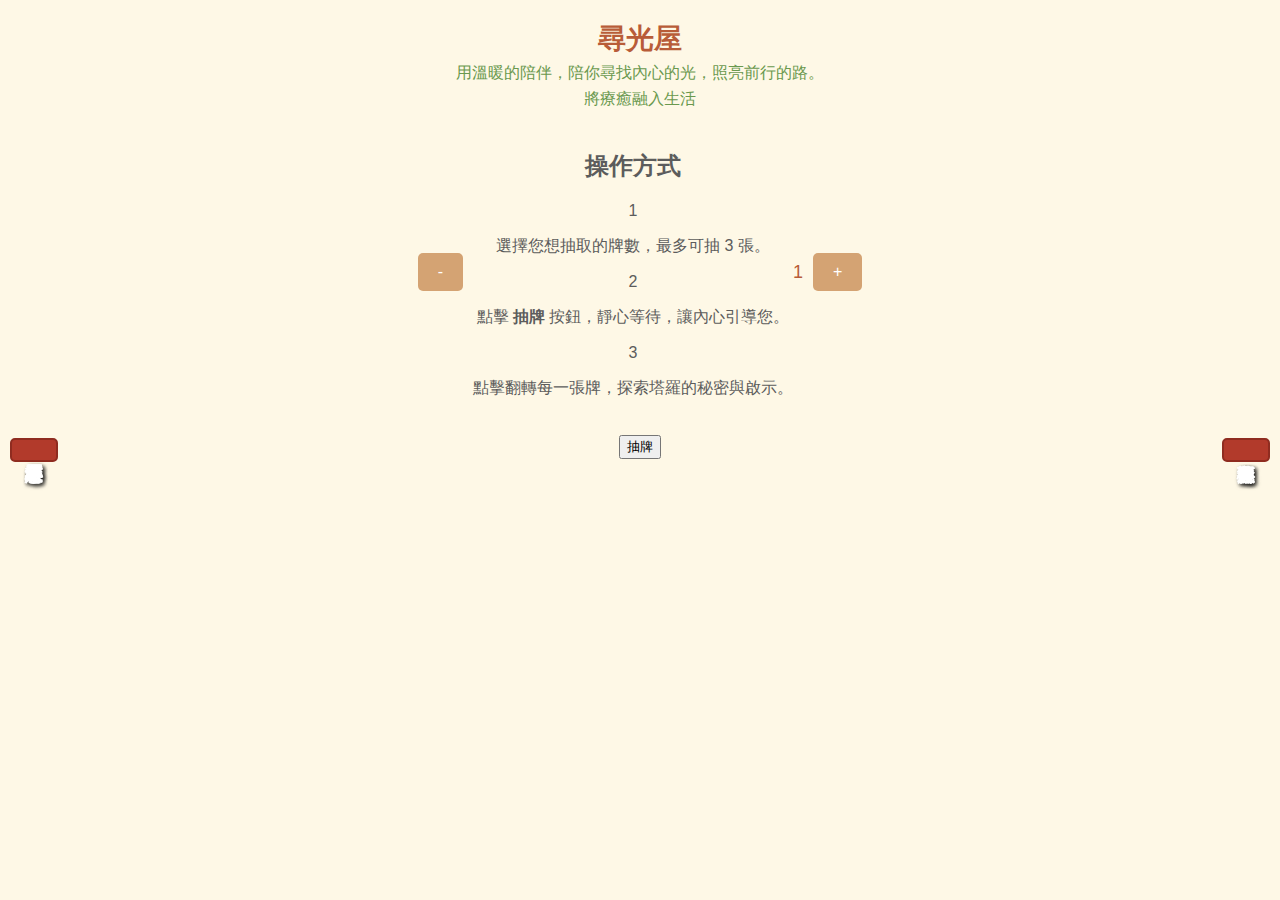
==== index.html @ f4eba623 "Update index.html" ====
<!DOCTYPE html>
<html lang="en">
<head>
  <meta charset="UTF-8">
  <meta name="viewport" content="width=device-width, initial-scale=1.0">
  <title>尋光屋 - 線上塔羅牌抽牌</title>
  <link rel="stylesheet" href="style.css">
</head>
<body>
  <!-- 頂部 Slogan -->
  <div class="slogan">
    <h1>尋光屋</h1>
    <p>用溫暖的陪伴，陪你尋找內心的光，照亮前行的路。</p>
    <p>將療癒融入生活</p>
  </div>

  <!-- 春聯樣式 -->
  <div class="spring-couplet">
    <div class="left-couplet">解惑塔羅療心靈</div>
    <div class="right-couplet">命運驚喜藏心裡</div>
  </div>

  <!-- 抽牌控制與卡片 -->
  <div id="control">
    <button id="decreaseBtn">-</button>
    <!-- 操作方式區塊 -->
<div class="instruction">
  <h2>操作方式</h2>
  <div class="steps">
    <div class="step">
      <span class="step-number">1</span>
      <p>選擇您想抽取的牌數，最多可抽 3 張。</p>
    </div>
    <div class="step">
      <span class="step-number">2</span>
      <p>點擊 <strong>抽牌</strong> 按鈕，靜心等待，讓內心引導您。</p>
    </div>
    <div class="step">
      <span class="step-number">3</span>
      <p>點擊翻轉每一張牌，探索塔羅的秘密與啟示。</p>
    </div>
  </div>
</div>
    <span id="cardCount">1</span>
    <button id="increaseBtn">+</button>
  </div>
  <button id="shuffleBtn">抽牌</button>
  <div id="cardContainer"></div>

  <script src="app.js"></script>
</body>
</html>
---- style.css ----
/* 全局樣式 */
body {
  font-family: Arial, sans-serif;
  text-align: center;
  margin: 0;
  padding: 0;
  background-color: #fef8e6; /* 柔和奶黃色背景 */
  overflow-x: hidden; /* 禁止水平滾動 */
  color: #5c5c5c; /* 不飽和的灰棕色文字 */
}

/* 頂部 Slogan */
.slogan {
  margin-top: 20px;
  margin-bottom: 20px;
}

.slogan h1 {
  font-size: 28px;
  color: #b85c38; /* 柔和的磚紅色標題 */
  margin: 0;
}

.slogan p {
  font-size: 16px;
  color: #6a994e; /* 深綠色文字，增添生機 */
  margin: 5px 0;
}

/* 春聯樣式 */
.spring-couplet {
  position: fixed; /* 固定位置 */
  top: 50%;
  left: 0;
  right: 0;
  display: flex;
  justify-content: space-between;
  transform: translateY(-50%);
  pointer-events: none; /* 防止點擊干擾 */
  z-index: 10; /* 保證在最上層 */
}

.spring-couplet .left-couplet,
.spring-couplet .right-couplet {
  writing-mode: vertical-rl; /* 垂直文字排列 */
  font-size: 18px;
  font-weight: bold;
  color: white;
  background-color: #b23a2b; /* 質感紅色背景 */
  padding: 10px;
  border: 2px solid #8f2c20; /* 深紅色邊框 */
  border-radius: 5px;
  font-family: "KaiTi", "STKaiti", cursive; /* 使用毛筆字體 */
  text-shadow: 2px 2px 4px rgba(0, 0, 0, 0.5); /* 添加文字陰影 */
}

.spring-couplet .left-couplet {
  margin-left: 10px;
}

.spring-couplet .right-couplet {
  margin-right: 10px;
}

/* 抽牌控制樣式 */
#control {
  display: flex;
  justify-content: center;
  align-items: center;
  margin: 20px 0;
}

#control button {
  padding: 10px 20px;
  font-size: 16px;
  cursor: pointer;
  background-color: #d4a373; /* 奶茶色背景 */
  color: white; /* 白色文字 */
  border: none; /* 移除邊框 */
  border-radius: 5px; /* 圓角樣式 */
  margin: 0 10px;
  transition: background-color 0.3s ease, transform 0.2s ease;

  /* 強制覆蓋瀏覽器預設樣式 */
  -webkit-appearance: none; /* 移除 Safari 預設按鈕樣式 */
  appearance: none; /* 通用按鈕樣式移除 */
  box-shadow: none; /* 清除陰影 */
}

#control button:hover {
  background-color: #c48c5a; /* 更深的奶茶色互動效果 */
  transform: scale(1.05);
}

#decreaseBtn,
#increaseBtn {
  background-color: #f4b183; /* 柔和橙色背景 */
  color: #ffffff; /* 白色文字 */
  border: none; /* 移除邊框 */
  border-radius: 5px; /* 圓角 */
  transition: background-color 0.3s ease, transform 0.2s ease;
}

#decreaseBtn:hover,
#increaseBtn:hover {
  background-color: #e08f5a; /* 深橙色互動效果 */
  transform: scale(1.05);
}

#cardCount {
  font-size: 18px;
  color: #b85c38; /* 磚紅色文字 */
}

/* 卡片容器 */
#cardContainer {
  display: flex;
  flex-wrap: wrap;
  justify-content: center;
  margin: 20px auto;
  max-width: 90%; /* 限制卡片區域寬度 */
  padding: 20px;
  overflow-y: auto; /* 添加垂直滾動條 */
  gap: 10px; /* 卡片之間的間距 */
}

/* 卡片樣式 */
.card {
  width: 100px;
  height: 150px;
  position: relative;
  perspective: 1000px; /* 保留翻牌效果 */
}

.card-inner {
  width: 100%;
  height: 100%;
  position: absolute;
  transform-style: preserve-3d;
  transition: transform 0.6s ease-in-out;
}

.card.flipped .card-inner {
  transform: rotateY(180deg); /* 翻牌動畫 */
}

.card-front,
.card-back {
  width: 100%;
  height: 100%;
  position: absolute;
  backface-visibility: hidden;
  border-radius: 5px;
  box-shadow: 0 4px 8px rgba(0, 0, 0, 0.2); /* 卡片陰影 */
}

.card-front {
  transform: rotateY(180deg);
  background-color: #ffffff; /* 白色背景 */
  border: 2px solid #d4a373; /* 奶茶色邊框 */
}

.card-front img {
  width: 100%;
  height: 100%;
  object-fit: contain;
  border-radius: 5px;
}

.card-back {
  background-image: url('cards/back.jpeg');
  background-size: cover;
  background-position: center;
  background-color: #b85c38; /* 磚紅色背景 */
  border: 2px solid #8f2c20; /* 深紅色邊框 */
  border-radius: 5px;
  box-shadow: 0 4px 8px rgba(0, 0, 0, 0.2); /* 卡片陰影 */
}

/* 響應式設計 */
@media (max-width: 768px) {
  .slogan h1 {
    font-size: 24px;
  }

  .slogan p {
    font-size: 14px;
  }

  .spring-couplet .left-couplet,
  .spring-couplet .right-couplet {
    font-size: 16px;
    padding: 8px;
  }

  .card {
    width: 80px;
    height: 120px;
  }

  #control button {
    font-size: 14px;
    padding: 8px 16px;
  }
}

@media (max-width: 480px) {
  .slogan h1 {
    font-size: 20px;
  }

  .slogan p {
    font-size: 12px;
  }

  .spring-couplet .left-couplet,
  .spring-couplet .right-couplet {
    font-size: 14px;
    padding: 6px;
  }

  .card {
    width: 70px;
    height: 105px;
  }

  #control button {
    font-size: 12px;
    padding: 6px 12px;
  }
}
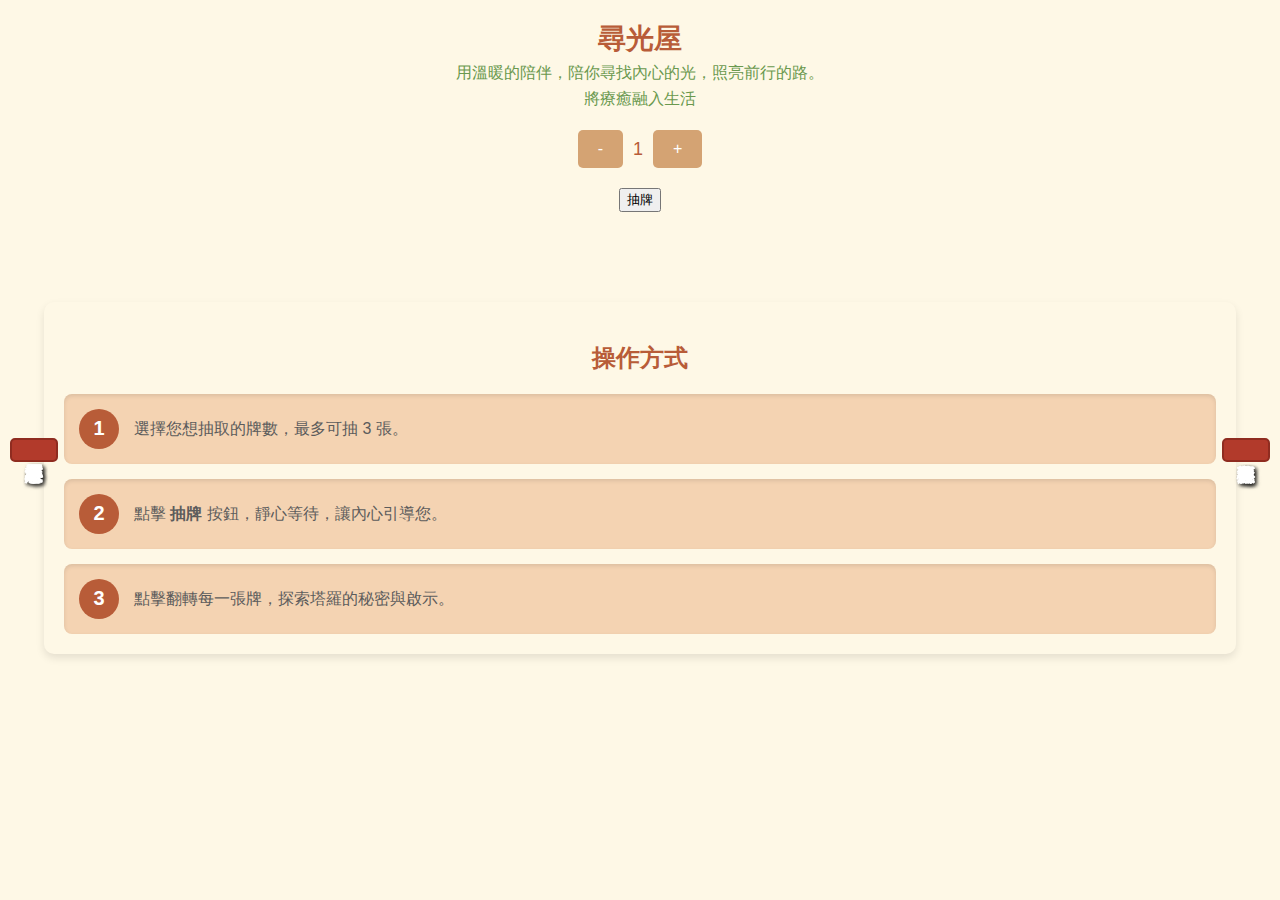
==== commit b104f1c8: "Update index.html" ====
--- a/index.html
+++ b/index.html
@@ -23,7 +23,13 @@
   <!-- 抽牌控制與卡片 -->
   <div id="control">
     <button id="decreaseBtn">-</button>
-    <!-- 操作方式區塊 -->
+    <span id="cardCount">1</span>
+    <button id="increaseBtn">+</button>
+  </div>
+  <button id="shuffleBtn">抽牌</button>
+  <div id="cardContainer"></div>
+
+<!-- 操作方式區塊 -->
 <div class="instruction">
   <h2>操作方式</h2>
   <div class="steps">
@@ -41,12 +47,7 @@
     </div>
   </div>
 </div>
-    <span id="cardCount">1</span>
-    <button id="increaseBtn">+</button>
-  </div>
-  <button id="shuffleBtn">抽牌</button>
-  <div id="cardContainer"></div>
-
+  
   <script src="app.js"></script>
 </body>
 </html>
--- a/style.css
+++ b/style.css
@@ -20,7 +20,61 @@
   color: #b85c38; /* 柔和的磚紅色標題 */
   margin: 0;
 }
-
+/* 操作方式區塊 */
+.instruction {
+  background-color: #fef8e6; /* 柔和奶黃色背景 */
+  padding: 20px;
+  margin: 30px auto;
+  border-radius: 10px;
+  box-shadow: 0 4px 8px rgba(0, 0, 0, 0.1); /* 添加柔和陰影 */
+  max-width: 90%;
+  text-align: left;
+}
+
+.instruction h2 {
+  font-size: 24px;
+  color: #b85c38; /* 磚紅色標題 */
+  text-align: center;
+  margin-bottom: 20px;
+  font-weight: bold;
+}
+
+.steps {
+  display: flex;
+  flex-direction: column;
+  gap: 15px;
+}
+
+.step {
+  display: flex;
+  align-items: center;
+  gap: 15px;
+  padding: 15px;
+  background-color: #f4d3b2; /* 奶茶色背景 */
+  border-radius: 8px;
+  box-shadow: inset 0 2px 4px rgba(0, 0, 0, 0.1); /* 內嵌陰影增添層次 */
+}
+
+.step-number {
+  display: inline-flex;
+  justify-content: center;
+  align-items: center;
+  width: 40px;
+  height: 40px;
+  font-size: 20px;
+  font-weight: bold;
+  color: #ffffff;
+  background-color: #b85c38; /* 磚紅色圓形 */
+  border-radius: 50%; /* 圓形設計 */
+  flex-shrink: 0;
+}
+
+.step p {
+  font-size: 16px;
+  color: #5c5c5c; /* 不飽和的灰棕色文字 */
+  margin: 0;
+  line-height: 1.5;
+}
 .slogan p {
   font-size: 16px;
   color: #6a994e; /* 深綠色文字，增添生機 */
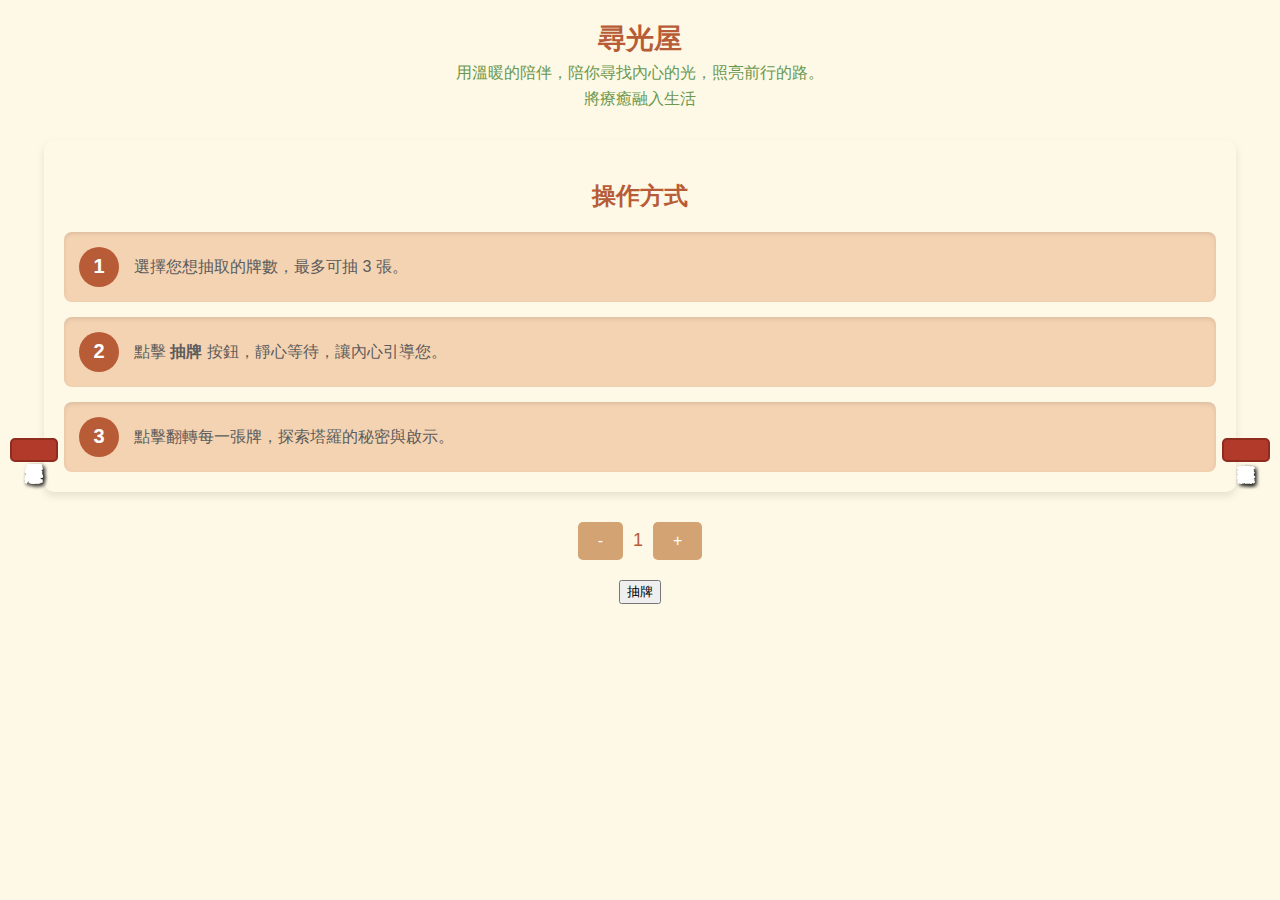
==== commit 8fec5511: "Update index.html" ====
--- a/index.html
+++ b/index.html
@@ -20,16 +20,7 @@
     <div class="right-couplet">命運驚喜藏心裡</div>
   </div>
 
-  <!-- 抽牌控制與卡片 -->
-  <div id="control">
-    <button id="decreaseBtn">-</button>
-    <span id="cardCount">1</span>
-    <button id="increaseBtn">+</button>
-  </div>
-  <button id="shuffleBtn">抽牌</button>
-  <div id="cardContainer"></div>
-
-<!-- 操作方式區塊 -->
+  <!-- 操作方式區塊 -->
 <div class="instruction">
   <h2>操作方式</h2>
   <div class="steps">
@@ -47,6 +38,15 @@
     </div>
   </div>
 </div>
+
+  <!-- 抽牌控制與卡片 -->
+  <div id="control">
+    <button id="decreaseBtn">-</button>
+    <span id="cardCount">1</span>
+    <button id="increaseBtn">+</button>
+  </div>
+  <button id="shuffleBtn">抽牌</button>
+  <div id="cardContainer"></div>
   
   <script src="app.js"></script>
 </body>
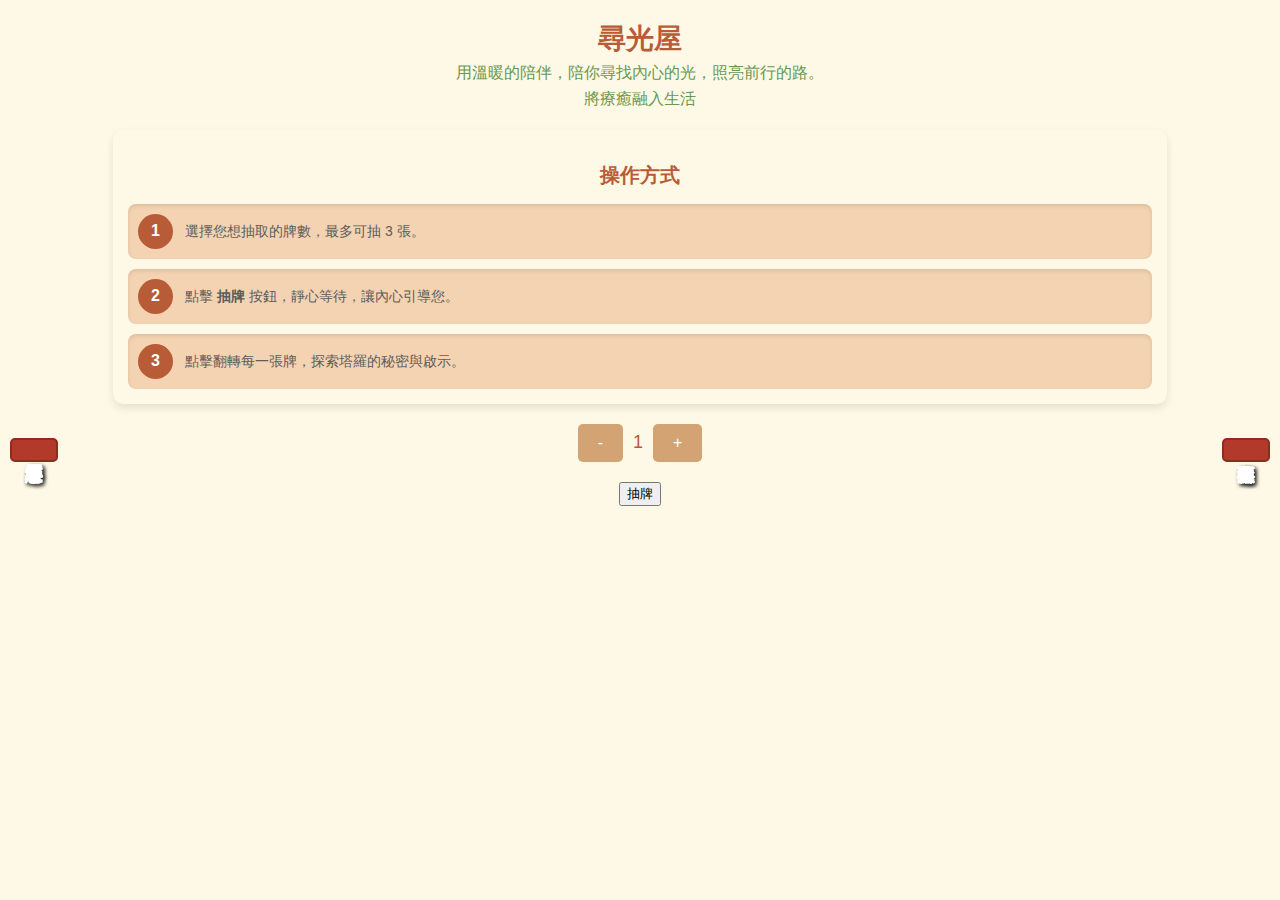
==== commit 93881ee0: "Update index.html" ====
--- a/index.html
+++ b/index.html
@@ -19,7 +19,6 @@
     <div class="left-couplet">解惑塔羅療心靈</div>
     <div class="right-couplet">命運驚喜藏心裡</div>
   </div>
-
   <!-- 操作方式區塊 -->
 <div class="instruction">
   <h2>操作方式</h2>
--- a/style.css
+++ b/style.css
@@ -283,3 +283,58 @@
     padding: 6px 12px;
   }
 }
+/* 操作方式區塊 */
+.instruction {
+  background-color: #fef8e6; /* 柔和奶黃色背景 */
+  padding: 15px; /* 減小內邊距 */
+  margin: 20px auto;
+  border-radius: 10px;
+  box-shadow: 0 4px 8px rgba(0, 0, 0, 0.1); /* 添加柔和陰影 */
+  max-width: 80%; /* 限制區塊寬度，避免過於寬大 */
+  text-align: left;
+}
+
+.instruction h2 {
+  font-size: 20px; /* 調整標題大小 */
+  color: #b85c38; /* 磚紅色標題 */
+  text-align: center;
+  margin-bottom: 15px; /* 縮小與內容的間距 */
+  font-weight: bold;
+}
+
+.steps {
+  display: flex;
+  flex-direction: column;
+  gap: 10px; /* 減小步驟之間的間距 */
+}
+
+.step {
+  display: flex;
+  align-items: center;
+  gap: 12px; /* 減小編號與文字的間距 */
+  padding: 10px; /* 減小內邊距 */
+  background-color: #f4d3b2; /* 奶茶色背景 */
+  border-radius: 8px;
+  box-shadow: inset 0 2px 4px rgba(0, 0, 0, 0.1); /* 內嵌陰影增添層次 */
+}
+
+.step-number {
+  display: inline-flex;
+  justify-content: center;
+  align-items: center;
+  width: 35px; /* 縮小編號圓形尺寸 */
+  height: 35px;
+  font-size: 16px; /* 縮小編號文字大小 */
+  font-weight: bold;
+  color: #ffffff;
+  background-color: #b85c38; /* 磚紅色圓形 */
+  border-radius: 50%; /* 圓形設計 */
+  flex-shrink: 0;
+}
+
+.step p {
+  font-size: 14px; /* 縮小文字大小 */
+  color: #5c5c5c; /* 不飽和的灰棕色文字 */
+  margin: 0;
+  line-height: 1.5;
+}
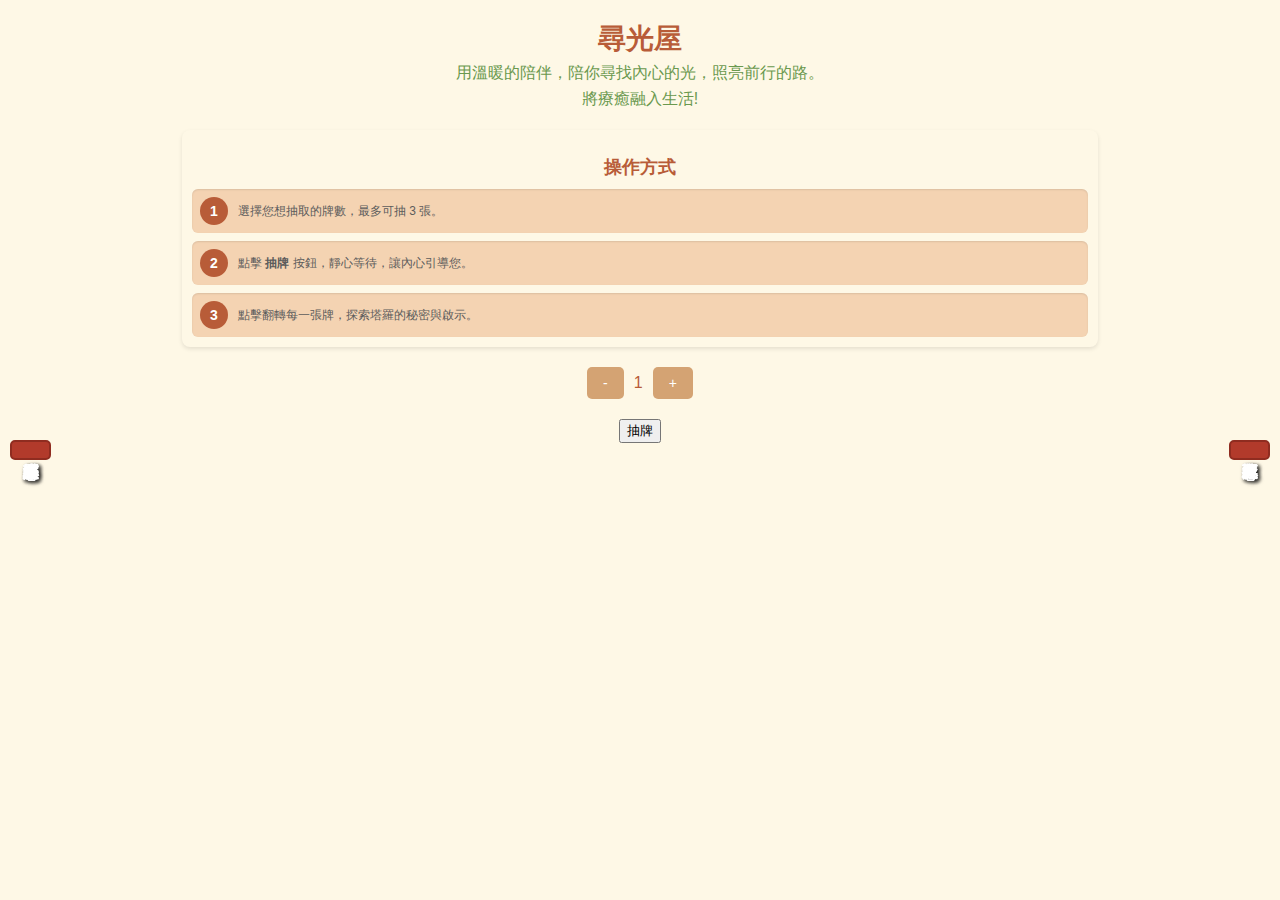
==== commit cccf6ab6: "Update index.html" ====
--- a/index.html
+++ b/index.html
@@ -11,7 +11,7 @@
   <div class="slogan">
     <h1>尋光屋</h1>
     <p>用溫暖的陪伴，陪你尋找內心的光，照亮前行的路。</p>
-    <p>將療癒融入生活</p>
+    <p>將療癒融入生活!</p>
   </div>
 
   <!-- 春聯樣式 -->
--- a/style.css
+++ b/style.css
@@ -20,48 +20,55 @@
   color: #b85c38; /* 柔和的磚紅色標題 */
   margin: 0;
 }
+
+.slogan p {
+  font-size: 16px;
+  color: #6a994e; /* 深綠色文字，增添生機 */
+  margin: 5px 0;
+}
+
 /* 操作方式區塊 */
 .instruction {
   background-color: #fef8e6; /* 柔和奶黃色背景 */
-  padding: 20px;
-  margin: 30px auto;
-  border-radius: 10px;
-  box-shadow: 0 4px 8px rgba(0, 0, 0, 0.1); /* 添加柔和陰影 */
-  max-width: 90%;
+  padding: 10px; /* 減小內邊距 */
+  margin: 15px auto; /* 減小外邊距 */
+  border-radius: 8px; /* 縮小圓角半徑 */
+  box-shadow: 0 2px 4px rgba(0, 0, 0, 0.1); /* 減小陰影效果 */
+  max-width: 70%; /* 進一步縮小區塊寬度 */
   text-align: left;
 }
 
 .instruction h2 {
-  font-size: 24px;
+  font-size: 18px; /* 縮小標題大小 */
   color: #b85c38; /* 磚紅色標題 */
   text-align: center;
-  margin-bottom: 20px;
+  margin-bottom: 10px; /* 縮小標題與內容的間距 */
   font-weight: bold;
 }
 
 .steps {
   display: flex;
   flex-direction: column;
-  gap: 15px;
+  gap: 8px; /* 縮小步驟之間的間距 */
 }
 
 .step {
   display: flex;
   align-items: center;
-  gap: 15px;
-  padding: 15px;
+  gap: 10px; /* 縮小編號與文字的間距 */
+  padding: 8px; /* 減小內邊距 */
   background-color: #f4d3b2; /* 奶茶色背景 */
-  border-radius: 8px;
-  box-shadow: inset 0 2px 4px rgba(0, 0, 0, 0.1); /* 內嵌陰影增添層次 */
+  border-radius: 6px; /* 縮小圓角 */
+  box-shadow: inset 0 1px 2px rgba(0, 0, 0, 0.1); /* 減弱陰影效果 */
 }
 
 .step-number {
   display: inline-flex;
   justify-content: center;
   align-items: center;
-  width: 40px;
-  height: 40px;
-  font-size: 20px;
+  width: 28px; /* 縮小編號圓形尺寸 */
+  height: 28px;
+  font-size: 14px; /* 縮小編號文字大小 */
   font-weight: bold;
   color: #ffffff;
   background-color: #b85c38; /* 磚紅色圓形 */
@@ -70,15 +77,10 @@
 }
 
 .step p {
-  font-size: 16px;
+  font-size: 12px; /* 縮小文字大小 */
   color: #5c5c5c; /* 不飽和的灰棕色文字 */
   margin: 0;
-  line-height: 1.5;
-}
-.slogan p {
-  font-size: 16px;
-  color: #6a994e; /* 深綠色文字，增添生機 */
-  margin: 5px 0;
+  line-height: 1.4;
 }
 
 /* 春聯樣式 */
@@ -97,11 +99,11 @@
 .spring-couplet .left-couplet,
 .spring-couplet .right-couplet {
   writing-mode: vertical-rl; /* 垂直文字排列 */
-  font-size: 18px;
+  font-size: 16px; /* 縮小字體 */
   font-weight: bold;
   color: white;
   background-color: #b23a2b; /* 質感紅色背景 */
-  padding: 10px;
+  padding: 8px;
   border: 2px solid #8f2c20; /* 深紅色邊框 */
   border-radius: 5px;
   font-family: "KaiTi", "STKaiti", cursive; /* 使用毛筆字體 */
@@ -125,8 +127,8 @@
 }
 
 #control button {
-  padding: 10px 20px;
-  font-size: 16px;
+  padding: 8px 16px; /* 減小按鈕大小 */
+  font-size: 14px; /* 縮小字體 */
   cursor: pointer;
   background-color: #d4a373; /* 奶茶色背景 */
   color: white; /* 白色文字 */
@@ -162,179 +164,36 @@
 }
 
 #cardCount {
-  font-size: 18px;
+  font-size: 16px; /* 縮小字體 */
   color: #b85c38; /* 磚紅色文字 */
-}
-
-/* 卡片容器 */
-#cardContainer {
-  display: flex;
-  flex-wrap: wrap;
-  justify-content: center;
-  margin: 20px auto;
-  max-width: 90%; /* 限制卡片區域寬度 */
-  padding: 20px;
-  overflow-y: auto; /* 添加垂直滾動條 */
-  gap: 10px; /* 卡片之間的間距 */
-}
-
-/* 卡片樣式 */
-.card {
-  width: 100px;
-  height: 150px;
-  position: relative;
-  perspective: 1000px; /* 保留翻牌效果 */
-}
-
-.card-inner {
-  width: 100%;
-  height: 100%;
-  position: absolute;
-  transform-style: preserve-3d;
-  transition: transform 0.6s ease-in-out;
-}
-
-.card.flipped .card-inner {
-  transform: rotateY(180deg); /* 翻牌動畫 */
-}
-
-.card-front,
-.card-back {
-  width: 100%;
-  height: 100%;
-  position: absolute;
-  backface-visibility: hidden;
-  border-radius: 5px;
-  box-shadow: 0 4px 8px rgba(0, 0, 0, 0.2); /* 卡片陰影 */
-}
-
-.card-front {
-  transform: rotateY(180deg);
-  background-color: #ffffff; /* 白色背景 */
-  border: 2px solid #d4a373; /* 奶茶色邊框 */
-}
-
-.card-front img {
-  width: 100%;
-  height: 100%;
-  object-fit: contain;
-  border-radius: 5px;
-}
-
-.card-back {
-  background-image: url('cards/back.jpeg');
-  background-size: cover;
-  background-position: center;
-  background-color: #b85c38; /* 磚紅色背景 */
-  border: 2px solid #8f2c20; /* 深紅色邊框 */
-  border-radius: 5px;
-  box-shadow: 0 4px 8px rgba(0, 0, 0, 0.2); /* 卡片陰影 */
 }
 
 /* 響應式設計 */
 @media (max-width: 768px) {
-  .slogan h1 {
-    font-size: 24px;
+  .instruction {
+    max-width: 85%; /* 小螢幕縮小區塊寬度 */
   }
 
-  .slogan p {
-    font-size: 14px;
+  .instruction h2 {
+    font-size: 16px; /* 縮小標題字體 */
   }
 
-  .spring-couplet .left-couplet,
-  .spring-couplet .right-couplet {
-    font-size: 16px;
-    padding: 8px;
+  .step {
+    padding: 6px; /* 減少小設備上的內邊距 */
   }
 
-  .card {
-    width: 80px;
-    height: 120px;
+  .step-number {
+    width: 25px; /* 縮小圓形尺寸 */
+    height: 25px;
+    font-size: 12px; /* 縮小編號文字 */
+  }
+
+  .step p {
+    font-size: 12px; /* 縮小文字 */
   }
 
   #control button {
-    font-size: 14px;
-    padding: 8px 16px;
+    font-size: 12px; /* 縮小按鈕字體 */
+    padding: 6px 12px; /* 減小按鈕大小 */
   }
 }
-
-@media (max-width: 480px) {
-  .slogan h1 {
-    font-size: 20px;
-  }
-
-  .slogan p {
-    font-size: 12px;
-  }
-
-  .spring-couplet .left-couplet,
-  .spring-couplet .right-couplet {
-    font-size: 14px;
-    padding: 6px;
-  }
-
-  .card {
-    width: 70px;
-    height: 105px;
-  }
-
-  #control button {
-    font-size: 12px;
-    padding: 6px 12px;
-  }
-}
-/* 操作方式區塊 */
-.instruction {
-  background-color: #fef8e6; /* 柔和奶黃色背景 */
-  padding: 15px; /* 減小內邊距 */
-  margin: 20px auto;
-  border-radius: 10px;
-  box-shadow: 0 4px 8px rgba(0, 0, 0, 0.1); /* 添加柔和陰影 */
-  max-width: 80%; /* 限制區塊寬度，避免過於寬大 */
-  text-align: left;
-}
-
-.instruction h2 {
-  font-size: 20px; /* 調整標題大小 */
-  color: #b85c38; /* 磚紅色標題 */
-  text-align: center;
-  margin-bottom: 15px; /* 縮小與內容的間距 */
-  font-weight: bold;
-}
-
-.steps {
-  display: flex;
-  flex-direction: column;
-  gap: 10px; /* 減小步驟之間的間距 */
-}
-
-.step {
-  display: flex;
-  align-items: center;
-  gap: 12px; /* 減小編號與文字的間距 */
-  padding: 10px; /* 減小內邊距 */
-  background-color: #f4d3b2; /* 奶茶色背景 */
-  border-radius: 8px;
-  box-shadow: inset 0 2px 4px rgba(0, 0, 0, 0.1); /* 內嵌陰影增添層次 */
-}
-
-.step-number {
-  display: inline-flex;
-  justify-content: center;
-  align-items: center;
-  width: 35px; /* 縮小編號圓形尺寸 */
-  height: 35px;
-  font-size: 16px; /* 縮小編號文字大小 */
-  font-weight: bold;
-  color: #ffffff;
-  background-color: #b85c38; /* 磚紅色圓形 */
-  border-radius: 50%; /* 圓形設計 */
-  flex-shrink: 0;
-}
-
-.step p {
-  font-size: 14px; /* 縮小文字大小 */
-  color: #5c5c5c; /* 不飽和的灰棕色文字 */
-  margin: 0;
-  line-height: 1.5;
-}
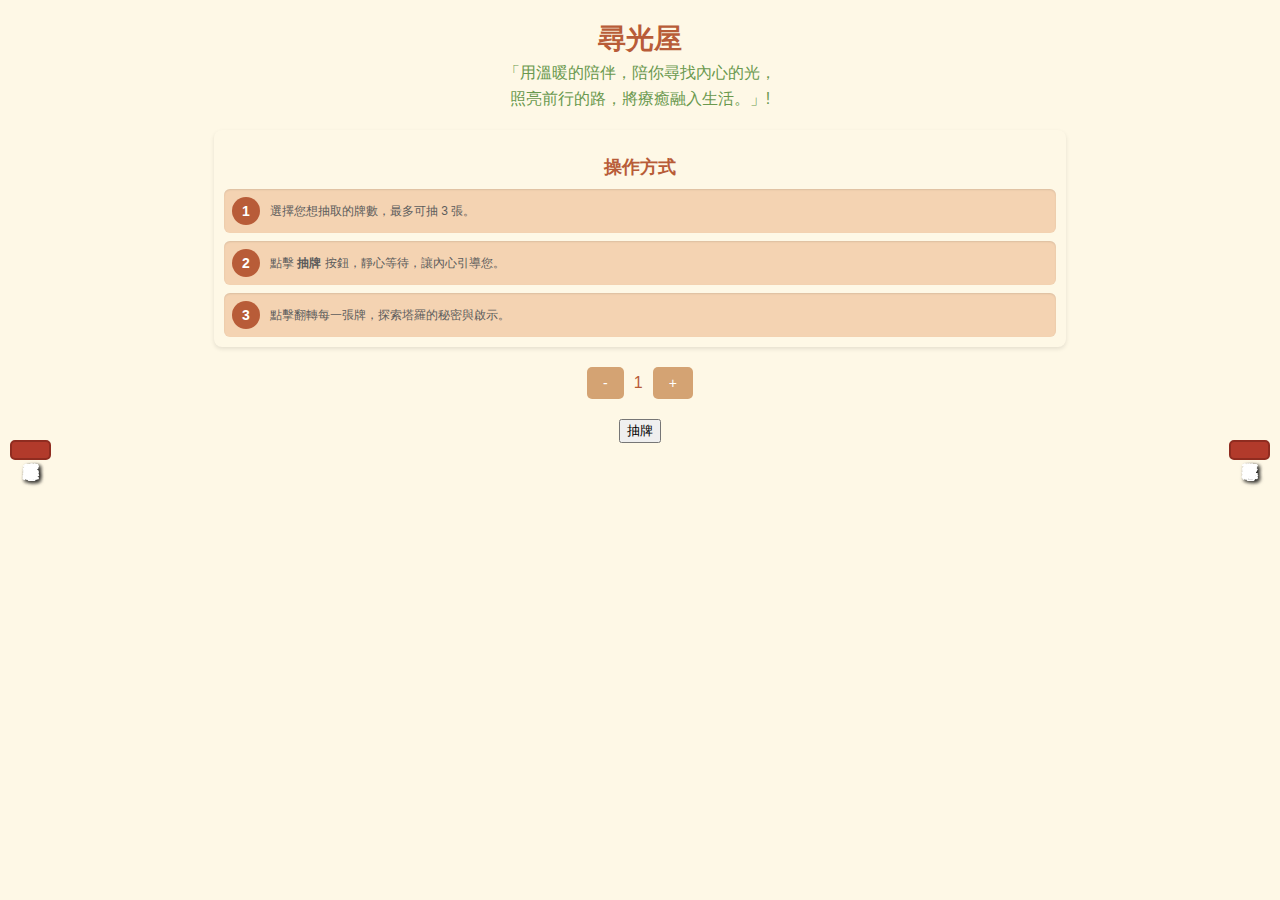
==== commit 42595e40: "Update index.html" ====
--- a/index.html
+++ b/index.html
@@ -10,8 +10,8 @@
   <!-- 頂部 Slogan -->
   <div class="slogan">
     <h1>尋光屋</h1>
-    <p>用溫暖的陪伴，陪你尋找內心的光，照亮前行的路。</p>
-    <p>將療癒融入生活!</p>
+    <p>「用溫暖的陪伴，陪你尋找內心的光，</p>
+    <p>照亮前行的路，將療癒融入生活。」!</p>
   </div>
 
   <!-- 春聯樣式 -->
--- a/style.css
+++ b/style.css
@@ -31,10 +31,10 @@
 .instruction {
   background-color: #fef8e6; /* 柔和奶黃色背景 */
   padding: 10px; /* 減小內邊距 */
-  margin: 15px auto; /* 減小外邊距 */
+  margin: 20px auto; /* 增加外邊距 */
   border-radius: 8px; /* 縮小圓角半徑 */
   box-shadow: 0 2px 4px rgba(0, 0, 0, 0.1); /* 減小陰影效果 */
-  max-width: 70%; /* 進一步縮小區塊寬度 */
+  max-width: 65%; /* 限制最大寬度，避免春聯壓到 */
   text-align: left;
 }
 
@@ -171,7 +171,7 @@
 /* 響應式設計 */
 @media (max-width: 768px) {
   .instruction {
-    max-width: 85%; /* 小螢幕縮小區塊寬度 */
+    max-width: 80%; /* 小螢幕縮小區塊寬度 */
   }
 
   .instruction h2 {
@@ -197,3 +197,27 @@
     padding: 6px 12px; /* 減小按鈕大小 */
   }
 }
+
+@media (max-width: 480px) {
+  .instruction {
+    max-width: 90%; /* 最小螢幕進一步縮窄 */
+  }
+
+  .instruction h2 {
+    font-size: 14px; /* 縮小標題字體 */
+  }
+
+  .step {
+    padding: 4px; /* 減少內邊距 */
+  }
+
+  .step-number {
+    width: 20px; /* 更小的圓形尺寸 */
+    height: 20px;
+    font-size: 10px;
+  }
+
+  .step p {
+    font-size: 10px; /* 進一步縮小文字 */
+  }
+}
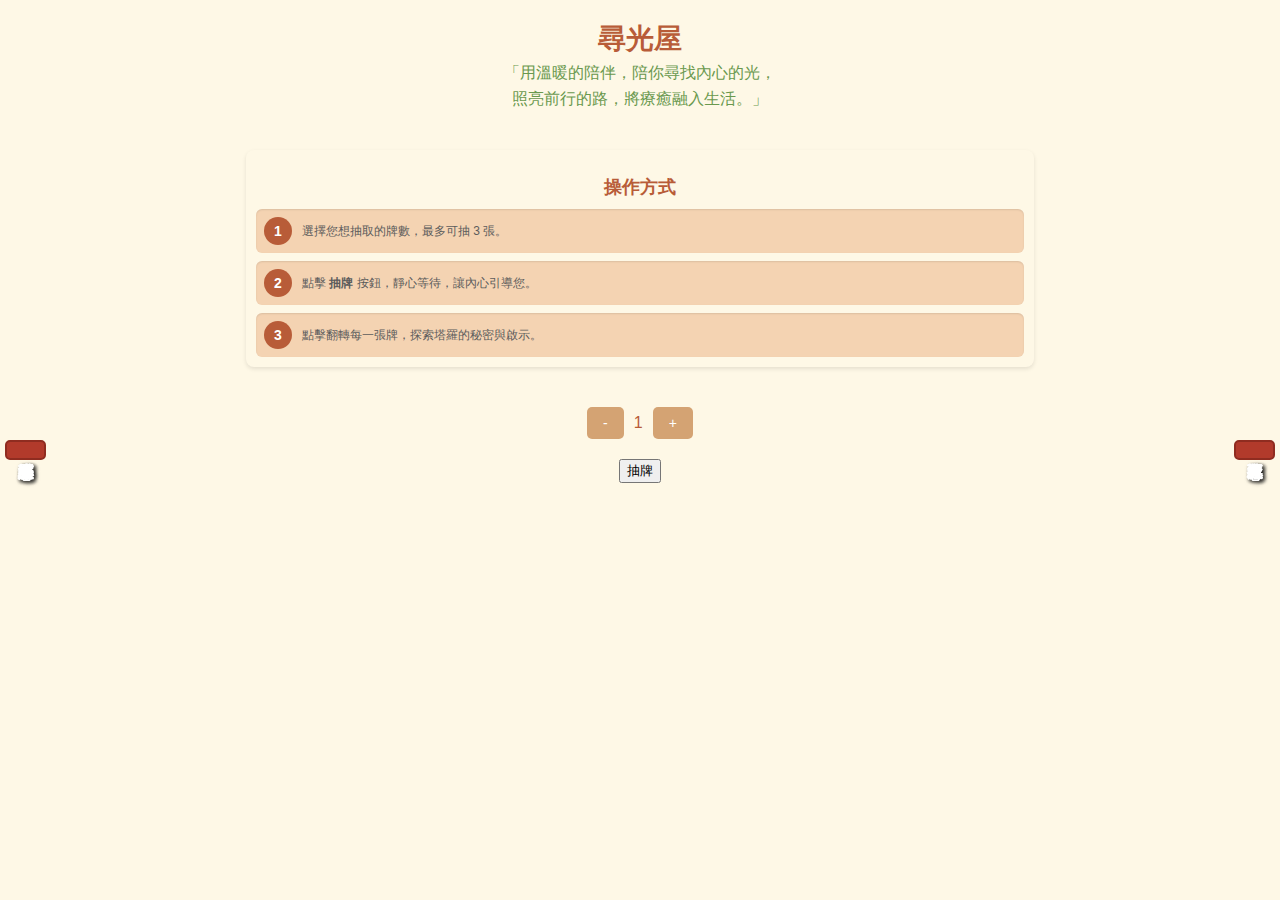
==== commit 85557213: "Update index.html" ====
--- a/index.html
+++ b/index.html
@@ -11,7 +11,7 @@
   <div class="slogan">
     <h1>尋光屋</h1>
     <p>「用溫暖的陪伴，陪你尋找內心的光，</p>
-    <p>照亮前行的路，將療癒融入生活。」!</p>
+    <p>照亮前行的路，將療癒融入生活。」</p>
   </div>
 
   <!-- 春聯樣式 -->
--- a/style.css
+++ b/style.css
@@ -31,10 +31,10 @@
 .instruction {
   background-color: #fef8e6; /* 柔和奶黃色背景 */
   padding: 10px; /* 減小內邊距 */
-  margin: 20px auto; /* 增加外邊距 */
+  margin: 40px auto; /* 增加上下外邊距，避免被春聯壓住 */
   border-radius: 8px; /* 縮小圓角半徑 */
   box-shadow: 0 2px 4px rgba(0, 0, 0, 0.1); /* 減小陰影效果 */
-  max-width: 65%; /* 限制最大寬度，避免春聯壓到 */
+  max-width: 60%; /* 限制最大寬度，避免與春聯重疊 */
   text-align: left;
 }
 
@@ -111,11 +111,11 @@
 }
 
 .spring-couplet .left-couplet {
-  margin-left: 10px;
+  margin-left: 5px; /* 減小左右間距 */
 }
 
 .spring-couplet .right-couplet {
-  margin-right: 10px;
+  margin-right: 5px; /* 減小左右間距 */
 }
 
 /* 抽牌控制樣式 */
@@ -168,56 +168,98 @@
   color: #b85c38; /* 磚紅色文字 */
 }
 
+/* 卡片容器 */
+#cardContainer {
+  display: flex;
+  flex-wrap: wrap;
+  justify-content: center;
+  margin: 20px auto;
+  max-width: 90%; /* 限制卡片區域寬度 */
+  padding: 20px;
+  gap: 15px; /* 卡片之間的間距 */
+}
+
+.card {
+  width: 100px; /* 固定卡片寬度 */
+  height: 150px; /* 固定卡片高度 */
+  position: relative;
+  perspective: 1000px; /* 保留翻牌效果 */
+}
+
+.card-inner {
+  width: 100%;
+  height: 100%;
+  position: absolute;
+  transform-style: preserve-3d;
+  transition: transform 0.6s ease-in-out;
+}
+
+.card.flipped .card-inner {
+  transform: rotateY(180deg); /* 翻牌動畫 */
+}
+
+.card-front,
+.card-back {
+  width: 100%;
+  height: 100%;
+  position: absolute;
+  backface-visibility: hidden;
+  border-radius: 5px;
+  box-shadow: 0 4px 8px rgba(0, 0, 0, 0.2); /* 卡片陰影 */
+}
+
+.card-front {
+  transform: rotateY(180deg);
+  background-color: #ffffff; /* 白色背景 */
+  border: 2px solid #d4a373; /* 奶茶色邊框 */
+}
+
+.card-front img {
+  width: 100%;
+  height: 100%;
+  object-fit: contain;
+  border-radius: 5px;
+}
+
+.card-back {
+  background-image: url('cards/back.jpeg');
+  background-size: cover;
+  background-position: center;
+  background-color: #b85c38; /* 磚紅色背景 */
+  border: 2px solid #8f2c20; /* 深紅色邊框 */
+  border-radius: 5px;
+  box-shadow: 0 4px 8px rgba(0, 0, 0, 0.2); /* 卡片陰影 */
+}
+
 /* 響應式設計 */
 @media (max-width: 768px) {
   .instruction {
     max-width: 80%; /* 小螢幕縮小區塊寬度 */
+    margin: 30px auto; /* 小螢幕調整上下間距 */
   }
 
   .instruction h2 {
     font-size: 16px; /* 縮小標題字體 */
   }
 
-  .step {
-    padding: 6px; /* 減少小設備上的內邊距 */
-  }
-
-  .step-number {
-    width: 25px; /* 縮小圓形尺寸 */
-    height: 25px;
-    font-size: 12px; /* 縮小編號文字 */
-  }
-
-  .step p {
-    font-size: 12px; /* 縮小文字 */
-  }
-
-  #control button {
-    font-size: 12px; /* 縮小按鈕字體 */
-    padding: 6px 12px; /* 減小按鈕大小 */
+  .card {
+    width: 80px; /* 縮小卡片寬度 */
+    height: 120px; /* 縮小卡片高度 */
   }
 }
 
 @media (max-width: 480px) {
   .instruction {
     max-width: 90%; /* 最小螢幕進一步縮窄 */
+    margin: 25px auto; /* 增加上下距離 */
   }
 
   .instruction h2 {
     font-size: 14px; /* 縮小標題字體 */
   }
 
-  .step {
-    padding: 4px; /* 減少內邊距 */
-  }
-
-  .step-number {
-    width: 20px; /* 更小的圓形尺寸 */
-    height: 20px;
-    font-size: 10px;
-  }
-
-  .step p {
-    font-size: 10px; /* 進一步縮小文字 */
-  }
-}
+  .card {
+    width: 70px; /* 更小的卡片寬度 */
+    height: 105px; /* 更小的卡片高度 */
+  }
+}
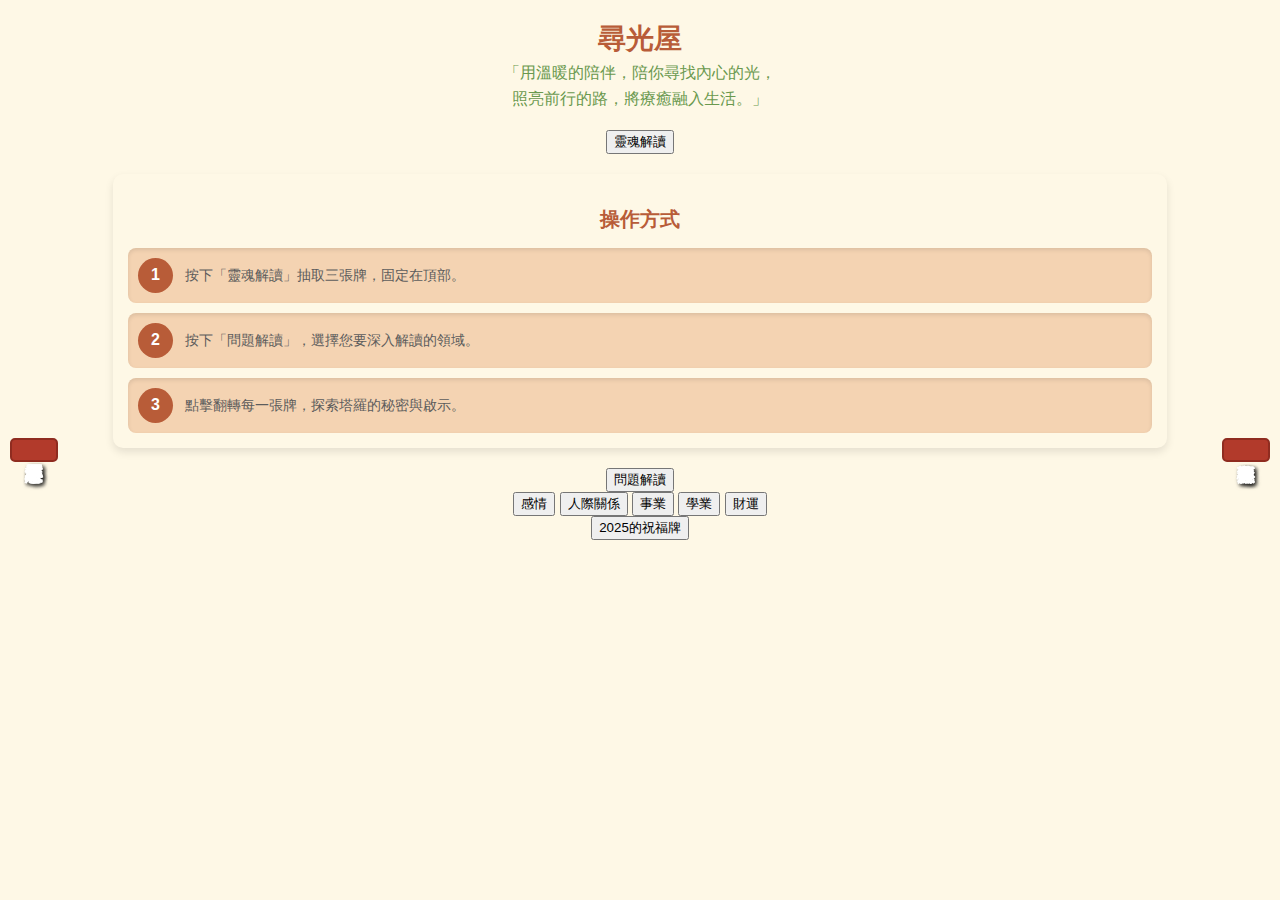
==== commit 48830c70: "Update index.html" ====
--- a/index.html
+++ b/index.html
@@ -3,7 +3,7 @@
 <head>
   <meta charset="UTF-8">
   <meta name="viewport" content="width=device-width, initial-scale=1.0">
-  <title>尋光屋 - 線上塔羅牌抽牌</title>
+  <title>尋光屋 - 線上塔羅牌解讀</title>
   <link rel="stylesheet" href="style.css">
 </head>
 <body>
@@ -19,34 +19,47 @@
     <div class="left-couplet">解惑塔羅療心靈</div>
     <div class="right-couplet">命運驚喜藏心裡</div>
   </div>
+
+  <!-- 靈魂解讀按鈕 -->
+  <button id="soulReadingBtn">靈魂解讀</button>
+  <div id="soulCards" class="cards fixed-cards"></div>
+
   <!-- 操作方式區塊 -->
-<div class="instruction">
-  <h2>操作方式</h2>
-  <div class="steps">
-    <div class="step">
-      <span class="step-number">1</span>
-      <p>選擇您想抽取的牌數，最多可抽 3 張。</p>
-    </div>
-    <div class="step">
-      <span class="step-number">2</span>
-      <p>點擊 <strong>抽牌</strong> 按鈕，靜心等待，讓內心引導您。</p>
-    </div>
-    <div class="step">
-      <span class="step-number">3</span>
-      <p>點擊翻轉每一張牌，探索塔羅的秘密與啟示。</p>
+  <div class="instruction">
+    <h2>操作方式</h2>
+    <div class="steps">
+      <div class="step">
+        <span class="step-number">1</span>
+        <p>按下「靈魂解讀」抽取三張牌，固定在頂部。</p>
+      </div>
+      <div class="step">
+        <span class="step-number">2</span>
+        <p>按下「問題解讀」，選擇您要深入解讀的領域。</p>
+      </div>
+      <div class="step">
+        <span class="step-number">3</span>
+        <p>點擊翻轉每一張牌，探索塔羅的秘密與啟示。</p>
+      </div>
     </div>
   </div>
-</div>
 
-  <!-- 抽牌控制與卡片 -->
-  <div id="control">
-    <button id="decreaseBtn">-</button>
-    <span id="cardCount">1</span>
-    <button id="increaseBtn">+</button>
+  <!-- 問題解讀按鈕 -->
+  <button id="questionReadingBtn">問題解讀</button>
+  <div id="questionOptions" class="hidden">
+    <button class="questionBtn" data-type="感情">感情</button>
+    <button class="questionBtn" data-type="人際關係">人際關係</button>
+    <button class="questionBtn" data-type="事業">事業</button>
+    <button class="questionBtn" data-type="學業">學業</button>
+    <button class="questionBtn" data-type="財運">財運</button>
   </div>
-  <button id="shuffleBtn">抽牌</button>
-  <div id="cardContainer"></div>
-  
+  <div id="questionCards"></div>
+
+  <!-- 2025祝福牌按鈕 -->
+  <button id="blessing2025Btn" class="hidden">2025的祝福牌</button>
+  <div id="blessingCard" class="hidden">
+    <div id="blessingCardDisplay"></div>
+  </div>
+
   <script src="app.js"></script>
 </body>
 </html>
--- a/style.css
+++ b/style.css
@@ -30,45 +30,45 @@
 /* 操作方式區塊 */
 .instruction {
   background-color: #fef8e6; /* 柔和奶黃色背景 */
-  padding: 10px; /* 減小內邊距 */
-  margin: 40px auto; /* 增加上下外邊距，避免被春聯壓住 */
-  border-radius: 8px; /* 縮小圓角半徑 */
-  box-shadow: 0 2px 4px rgba(0, 0, 0, 0.1); /* 減小陰影效果 */
-  max-width: 60%; /* 限制最大寬度，避免與春聯重疊 */
+  padding: 15px; /* 減小內邊距 */
+  margin: 20px auto;
+  border-radius: 10px;
+  box-shadow: 0 4px 8px rgba(0, 0, 0, 0.1); /* 添加柔和陰影 */
+  max-width: 80%; /* 限制區塊寬度，避免過於寬大 */
   text-align: left;
 }
 
 .instruction h2 {
-  font-size: 18px; /* 縮小標題大小 */
+  font-size: 20px; /* 調整標題大小 */
   color: #b85c38; /* 磚紅色標題 */
   text-align: center;
-  margin-bottom: 10px; /* 縮小標題與內容的間距 */
+  margin-bottom: 15px; /* 縮小與內容的間距 */
   font-weight: bold;
 }
 
 .steps {
   display: flex;
   flex-direction: column;
-  gap: 8px; /* 縮小步驟之間的間距 */
+  gap: 10px; /* 減小步驟之間的間距 */
 }
 
 .step {
   display: flex;
   align-items: center;
-  gap: 10px; /* 縮小編號與文字的間距 */
-  padding: 8px; /* 減小內邊距 */
+  gap: 12px; /* 減小編號與文字的間距 */
+  padding: 10px; /* 減小內邊距 */
   background-color: #f4d3b2; /* 奶茶色背景 */
-  border-radius: 6px; /* 縮小圓角 */
-  box-shadow: inset 0 1px 2px rgba(0, 0, 0, 0.1); /* 減弱陰影效果 */
+  border-radius: 8px;
+  box-shadow: inset 0 2px 4px rgba(0, 0, 0, 0.1); /* 內嵌陰影增添層次 */
 }
 
 .step-number {
   display: inline-flex;
   justify-content: center;
   align-items: center;
-  width: 28px; /* 縮小編號圓形尺寸 */
-  height: 28px;
-  font-size: 14px; /* 縮小編號文字大小 */
+  width: 35px; /* 縮小編號圓形尺寸 */
+  height: 35px;
+  font-size: 16px; /* 縮小編號文字大小 */
   font-weight: bold;
   color: #ffffff;
   background-color: #b85c38; /* 磚紅色圓形 */
@@ -77,10 +77,10 @@
 }
 
 .step p {
-  font-size: 12px; /* 縮小文字大小 */
+  font-size: 14px; /* 縮小文字大小 */
   color: #5c5c5c; /* 不飽和的灰棕色文字 */
   margin: 0;
-  line-height: 1.4;
+  line-height: 1.5;
 }
 
 /* 春聯樣式 */
@@ -99,11 +99,11 @@
 .spring-couplet .left-couplet,
 .spring-couplet .right-couplet {
   writing-mode: vertical-rl; /* 垂直文字排列 */
-  font-size: 16px; /* 縮小字體 */
+  font-size: 18px;
   font-weight: bold;
   color: white;
   background-color: #b23a2b; /* 質感紅色背景 */
-  padding: 8px;
+  padding: 10px;
   border: 2px solid #8f2c20; /* 深紅色邊框 */
   border-radius: 5px;
   font-family: "KaiTi", "STKaiti", cursive; /* 使用毛筆字體 */
@@ -111,11 +111,11 @@
 }
 
 .spring-couplet .left-couplet {
-  margin-left: 5px; /* 減小左右間距 */
+  margin-left: 10px;
 }
 
 .spring-couplet .right-couplet {
-  margin-right: 5px; /* 減小左右間距 */
+  margin-right: 10px;
 }
 
 /* 抽牌控制樣式 */
@@ -127,8 +127,8 @@
 }
 
 #control button {
-  padding: 8px 16px; /* 減小按鈕大小 */
-  font-size: 14px; /* 縮小字體 */
+  padding: 10px 20px;
+  font-size: 16px;
   cursor: pointer;
   background-color: #d4a373; /* 奶茶色背景 */
   color: white; /* 白色文字 */
@@ -164,7 +164,7 @@
 }
 
 #cardCount {
-  font-size: 16px; /* 縮小字體 */
+  font-size: 18px;
   color: #b85c38; /* 磚紅色文字 */
 }
 
@@ -176,12 +176,13 @@
   margin: 20px auto;
   max-width: 90%; /* 限制卡片區域寬度 */
   padding: 20px;
-  gap: 15px; /* 卡片之間的間距 */
+  overflow-y: auto; /* 添加垂直滾動條 */
+  gap: 10px; /* 卡片之間的間距 */
 }
 
 .card {
-  width: 100px; /* 固定卡片寬度 */
-  height: 150px; /* 固定卡片高度 */
+  width: 100px;
+  height: 150px;
   position: relative;
   perspective: 1000px; /* 保留翻牌效果 */
 }
@@ -233,33 +234,97 @@
 
 /* 響應式設計 */
 @media (max-width: 768px) {
+  .slogan h1 {
+    font-size: 24px;
+  }
+
+  .slogan p {
+    font-size: 14px;
+  }
+
+  .spring-couplet .left-couplet,
+  .spring-couplet .right-couplet {
+    font-size: 16px;
+    padding: 8px;
+  }
+
+  .card {
+    width: 80px;
+    height: 120px;
+  }
+
+  #control button {
+    font-size: 14px;
+    padding: 8px 16px;
+  }
+
   .instruction {
-    max-width: 80%; /* 小螢幕縮小區塊寬度 */
-    margin: 30px auto; /* 小螢幕調整上下間距 */
+    max-width: 85%; /* 小螢幕縮小區塊寬度 */
   }
 
   .instruction h2 {
-    font-size: 16px; /* 縮小標題字體 */
+    font-size: 18px; /* 縮小標題字體 */
+  }
+
+  .step {
+    padding: 8px; /* 減少小設備上的內邊距 */
+  }
+
+  .step-number {
+    width: 30px; /* 縮小圓形尺寸 */
+    height: 30px;
+    font-size: 14px; /* 縮小編號文字 */
+  }
+
+  .step p {
+    font-size: 13px; /* 進一步縮小文字 */
+  }
+}
+
+@media (max-width: 480px) {
+  .slogan h1 {
+    font-size: 20px;
+  }
+
+  .slogan p {
+    font-size: 12px;
+  }
+
+  .spring-couplet .left-couplet,
+  .spring-couplet .right-couplet {
+    font-size: 14px;
+    padding: 6px;
   }
 
   .card {
-    width: 80px; /* 縮小卡片寬度 */
-    height: 120px; /* 縮小卡片高度 */
-  }
-}
-
-@media (max-width: 480px) {
+    width: 70px;
+    height: 105px;
+  }
+
+  #control button {
+    font-size: 12px;
+    padding: 6px 12px;
+  }
+
   .instruction {
-    max-width: 90%; /* 最小螢幕進一步縮窄 */
-    margin: 25px auto; /* 增加上下距離 */
+    max-width: 90%; /* 進一步縮小區塊寬度 */
   }
 
   .instruction h2 {
-    font-size: 14px; /* 縮小標題字體 */
-  }
-
-  .card {
-    width: 70px; /* 更小的卡片寬度 */
-    height: 105px; /* 更小的卡片高度 */
-  }
-}
+    font-size: 16px;
+  }
+
+  .step {
+    padding: 6px;
+  }
+
+  .step-number {
+    width: 25px; /* 更小的圓形尺寸 */
+    height: 25px;
+    font-size: 12px;
+  }
+
+  .step p {
+    font-size: 12px;
+  }
+}
